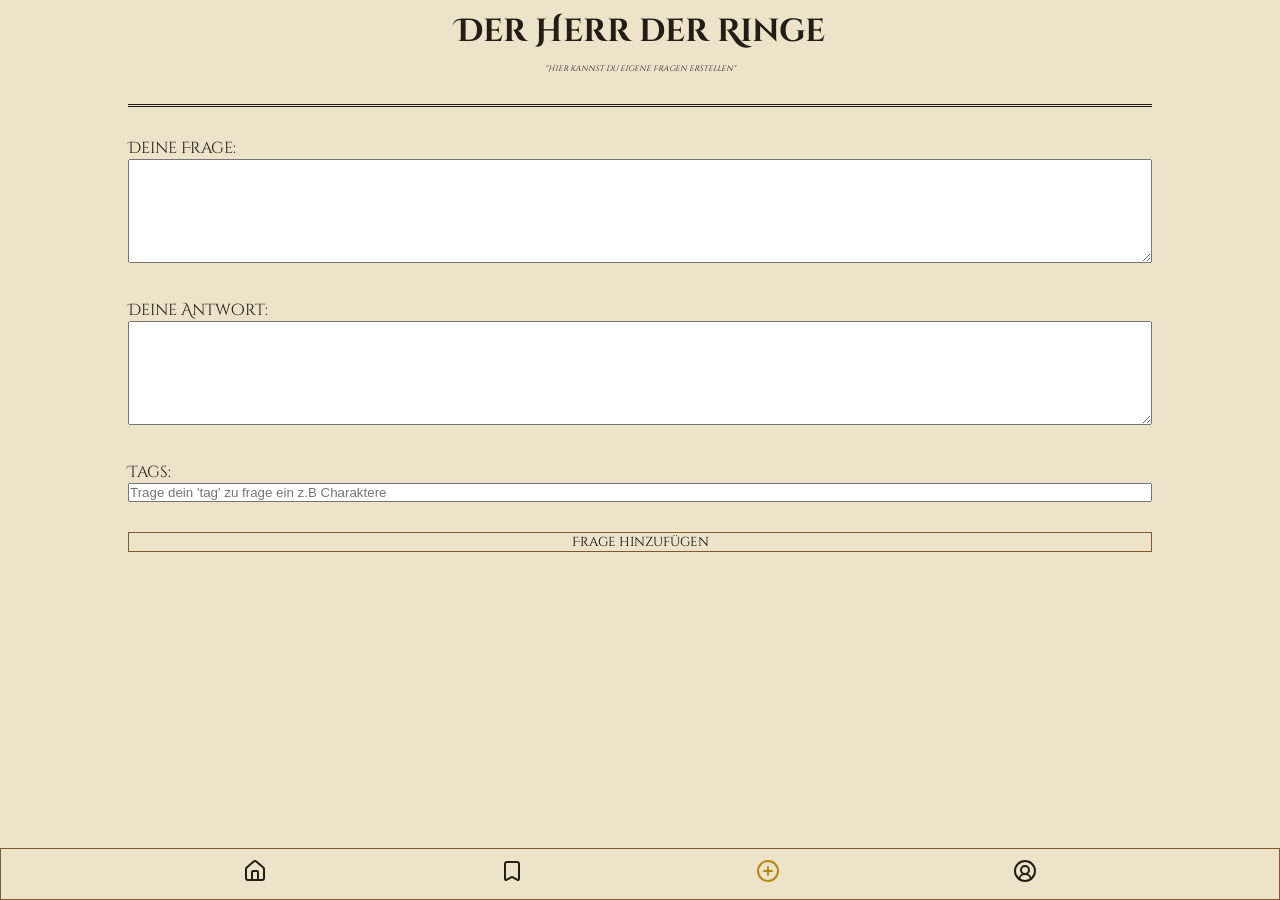
==== addQuestion.html @ 8c92fcc4 "add show answer js and form subpage" ====
<!doctype html>
<html lang="de">
  <head>
    <meta charset="UTF-8" />
    <meta name="viewport" content="width=device-width, initial-scale=1.0" />
    <title>Herr der Ringe | Quiz</title>
    <link rel="stylesheet" href="./global.css" />
    <script src="./components/addQuestion.js" defer></script>
    <!-- Google Font -->
    <link
      href="https://fonts.googleapis.com/css2?family=Cinzel+Decorative:wght@700;900&display=swap"
      rel="stylesheet"
    />
    <link
      href="https://fonts.googleapis.com/css2?family=EB+Garamond:ital,wght@0,400;0,500;0,700;1,400&display=swap"
      rel="stylesheet"
    />
  </head>
  <body>
    <main>
      <header class="header">
        <h1 class="headline">Der Herr der Ringe</h1>
        <p class="subheader">"Hier kannst du eigene Fragen erstellen"</p>
      </header>

      <form class="all-form" data-js="form">
        <article class="question-text">
          <p>Deine Frage:</p>

          <textarea class="text-area" data-js="question" rows="6"> </textarea>
        </article>

        <article class="answer-text">
          <p>Deine Antwort:</p>

          <textarea class="text-area" data-js="answer" rows="6"> </textarea>
        </article>

        <article class="tags-section">
          <label for="tags">Tags:</label>
          <input
            type="text"
            class="tags"
            name="tag"
            data-js="tags"
            placeholder="Trage dein 'tag' zu frage ein z.B Charaktere"
          />
        </article>

        <article class="submit-area">
          <button type="submit" class="submit-button" data-js="submit-button">Frage hinzufügen</button>
        </article>
      </form>

      <article class="quiz-cards">
        
      </article>
    </main>

    <footer class="navbar">
      <a href="index.html"
        ><svg
          class="nav-buttons"
          xmlns="http://www.w3.org/2000/svg"
          width="24"
          height="24"
          viewBox="0 0 24 24"
          fill="none"
          stroke="currentColor"
          stroke-width="2"
          stroke-linecap="round"
          stroke-linejoin="round"
        >
          <path d="M15 21v-8a1 1 0 0 0-1-1h-4a1 1 0 0 0-1 1v8" />
          <path
            d="M3 10a2 2 0 0 1 .709-1.528l7-6a2 2 0 0 1 2.582 0l7 6A2 2 0 0 1 21 10v9a2 2 0 0 1-2 2H5a2 2 0 0 1-2-2z"
          />
        </svg>
      </a>
      <a href="bookmark.html"
        ><svg
          class="nav-buttons"
          xmlns="http://www.w3.org/2000/svg"
          width="24"
          height="24"
          viewBox="0 0 24 24"
          fill="none"
          stroke="currentColor"
          stroke-width="2"
          stroke-linecap="round"
          stroke-linejoin="round"
        >
          <path
            d="M17 3a2 2 0 0 1 2 2v15a1 1 0 0 1-1.496.868l-4.512-2.578a2 2 0 0 0-1.984 0l-4.512 2.578A1 1 0 0 1 5 20V5a2 2 0 0 1 2-2z"
          />
        </svg>
      </a>
      <a href="./addQuestion.html" class="active">
        <svg
          class="nav-buttons"
          xmlns="http://www.w3.org/2000/svg"
          width="24"
          height="24"
          viewBox="0 0 24 24"
          fill="none"
          stroke="currentColor"
          stroke-width="2"
          stroke-linecap="round"
          stroke-linejoin="round"
        >
          <circle cx="12" cy="12" r="10" />
          <path d="M8 12h8" />
          <path d="M12 8v8" />
        </svg>
      </a>
      <a href="profile.html"
        ><svg
          class="nav-buttons"
          xmlns="http://www.w3.org/2000/svg"
          width="24"
          height="24"
          viewBox="0 0 24 24"
          fill="none"
          stroke="currentColor"
          stroke-width="2"
          stroke-linecap="round"
          stroke-linejoin="round"
        >
          <path d="M17.925 20.056a6 6 0 0 0-11.851.001" />
          <circle cx="12" cy="11" r="4" />
          <circle cx="12" cy="12" r="10" />
        </svg>
      </a>
    </footer>
  </body>
</html>
---- global.css ----
@import "./components/title.css";
@import "./components/card.css";
@import "./components/media-queries.css";
@import "./components/profile.css";
@import "./components/navbar.css";
@import "./components/form.css";


*,
*::before,
*::after {
  box-sizing: border-box;
  margin: 0;
  padding: 0;
}

:root {
  --backgorund-main: #ece3c8;
  --background-cards: rgba(240, 241, 228, 0.958);

  --color-maintext: #241d15;
  --color-answer-text: "EB Garamond", serif;
  --border-color: #7c5b33;
  --accent-color: #b8860f;
  --text-StyleHeader: "Cinzel Decorative", serif;
  --font-size: 1rem;
  --card-margin: 10px;
}

body {
  font-family: var(--text-StyleHeader);
  background-color: var(--backgorund-main);
  color: var(--color-maintext);
  min-height: 100vh;
  width: 100%;
  margin: 0 auto;

  display: flex;
  flex-direction: column;
}

main {
  flex: 1;
  width: 80%;
  margin: 0 auto;
}
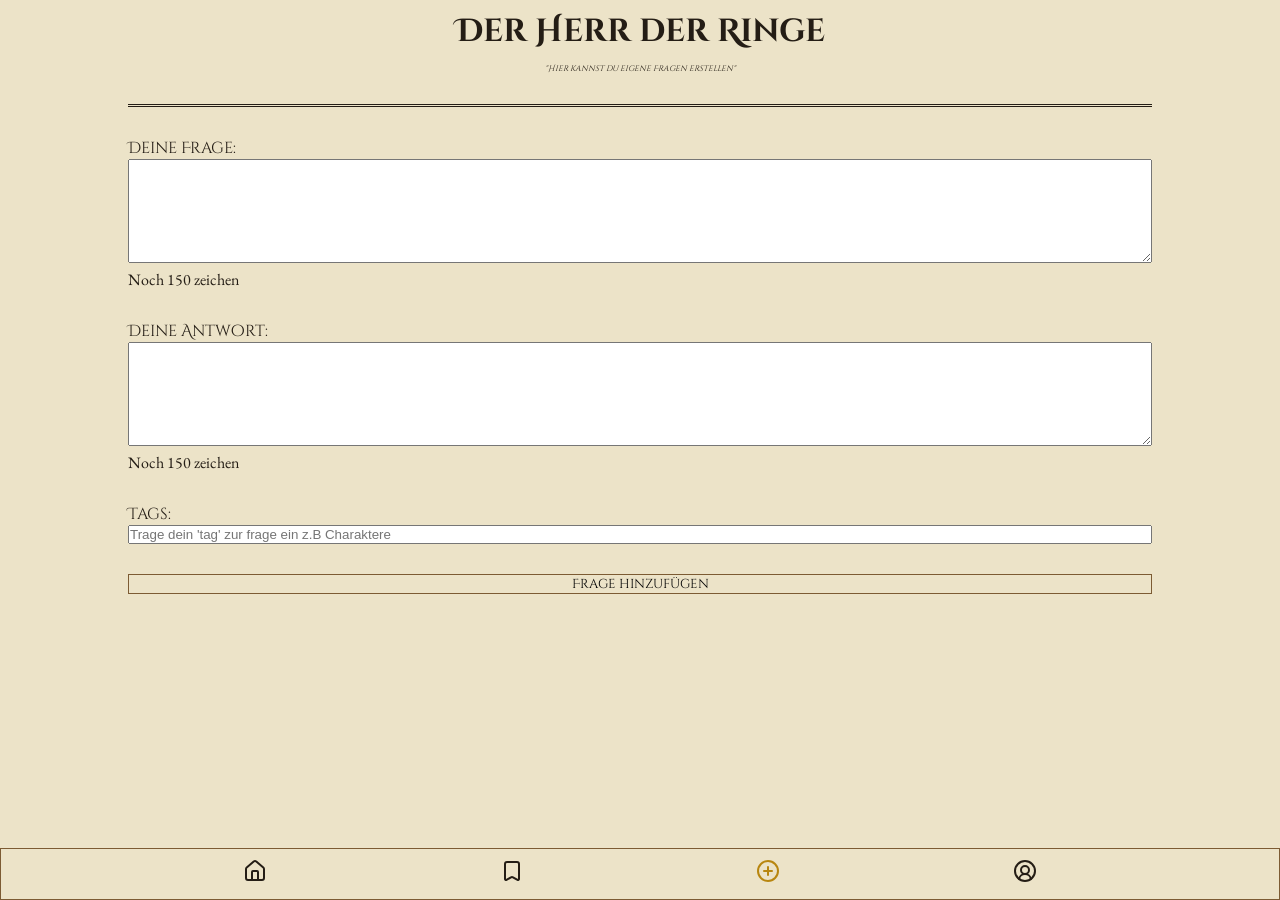
==== commit f7ad1300: "add letter counter to question answer textareas" ====
--- a/addQuestion.html
+++ b/addQuestion.html
@@ -27,13 +27,15 @@
         <article class="question-text">
           <p>Deine Frage:</p>
 
-          <textarea class="text-area" data-js="question" rows="6"> </textarea>
+          <textarea class="text-area" data-js="question" rows="6" maxlength="150"> </textarea>
+          <p class="text-area" data-js="letters-left-question">Noch 150 zeichen</p>
         </article>
 
         <article class="answer-text">
           <p>Deine Antwort:</p>
 
-          <textarea class="text-area" data-js="answer" rows="6"> </textarea>
+          <textarea class="text-area" data-js="answer" rows="6" maxlength="150"> </textarea>
+          <p class="text-area" data-js="letters-left-answer">Noch 150 zeichen</p>
         </article>
 
         <article class="tags-section">
@@ -43,7 +45,7 @@
             class="tags"
             name="tag"
             data-js="tags"
-            placeholder="Trage dein 'tag' zu frage ein z.B Charaktere"
+            placeholder="Trage dein 'tag' zur frage ein z.B Charaktere"
           />
         </article>
 
--- a/global.css
+++ b/global.css
@@ -39,8 +39,14 @@
   flex-direction: column;
 }
 
+
 main {
   flex: 1;
   width: 80%;
   margin: 0 auto;
+}
+
+.dark-mode {
+  background-color: black;
+  color: white;
 }
